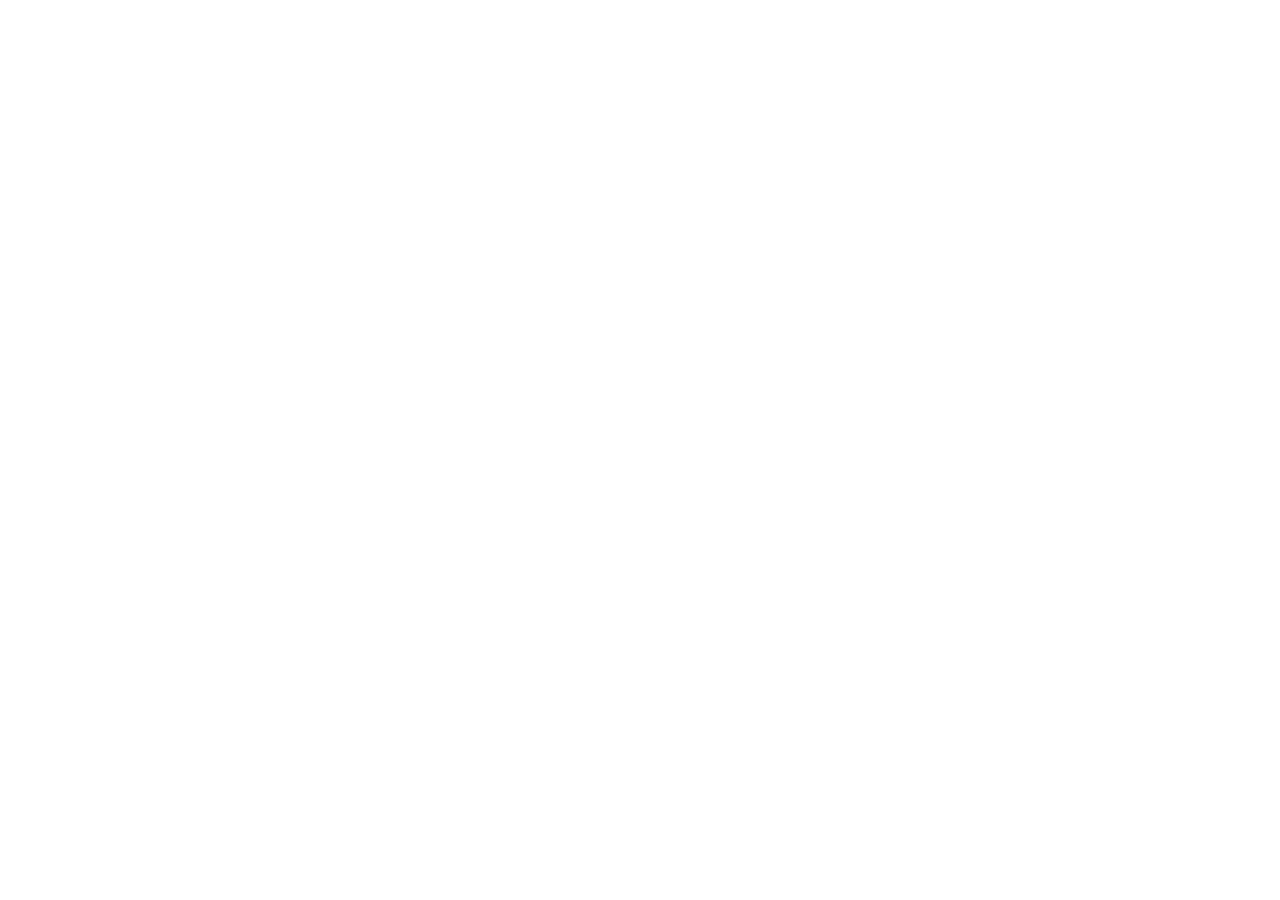
==== FAITH PHOTOGRAPHY/index.html @ b7179d72 "initial commit" ====
<!DOCTYPE html>
<html lang="en">
<head>
    <meta charset="UTF-8">
    <meta name="viewport" content="width=device-width, initial-scale=1.0">
    <link rel="stylesheet" href="css/style.css">
    <title>Faith Photography</title>
</head>
<body>
    
</body>
</html>
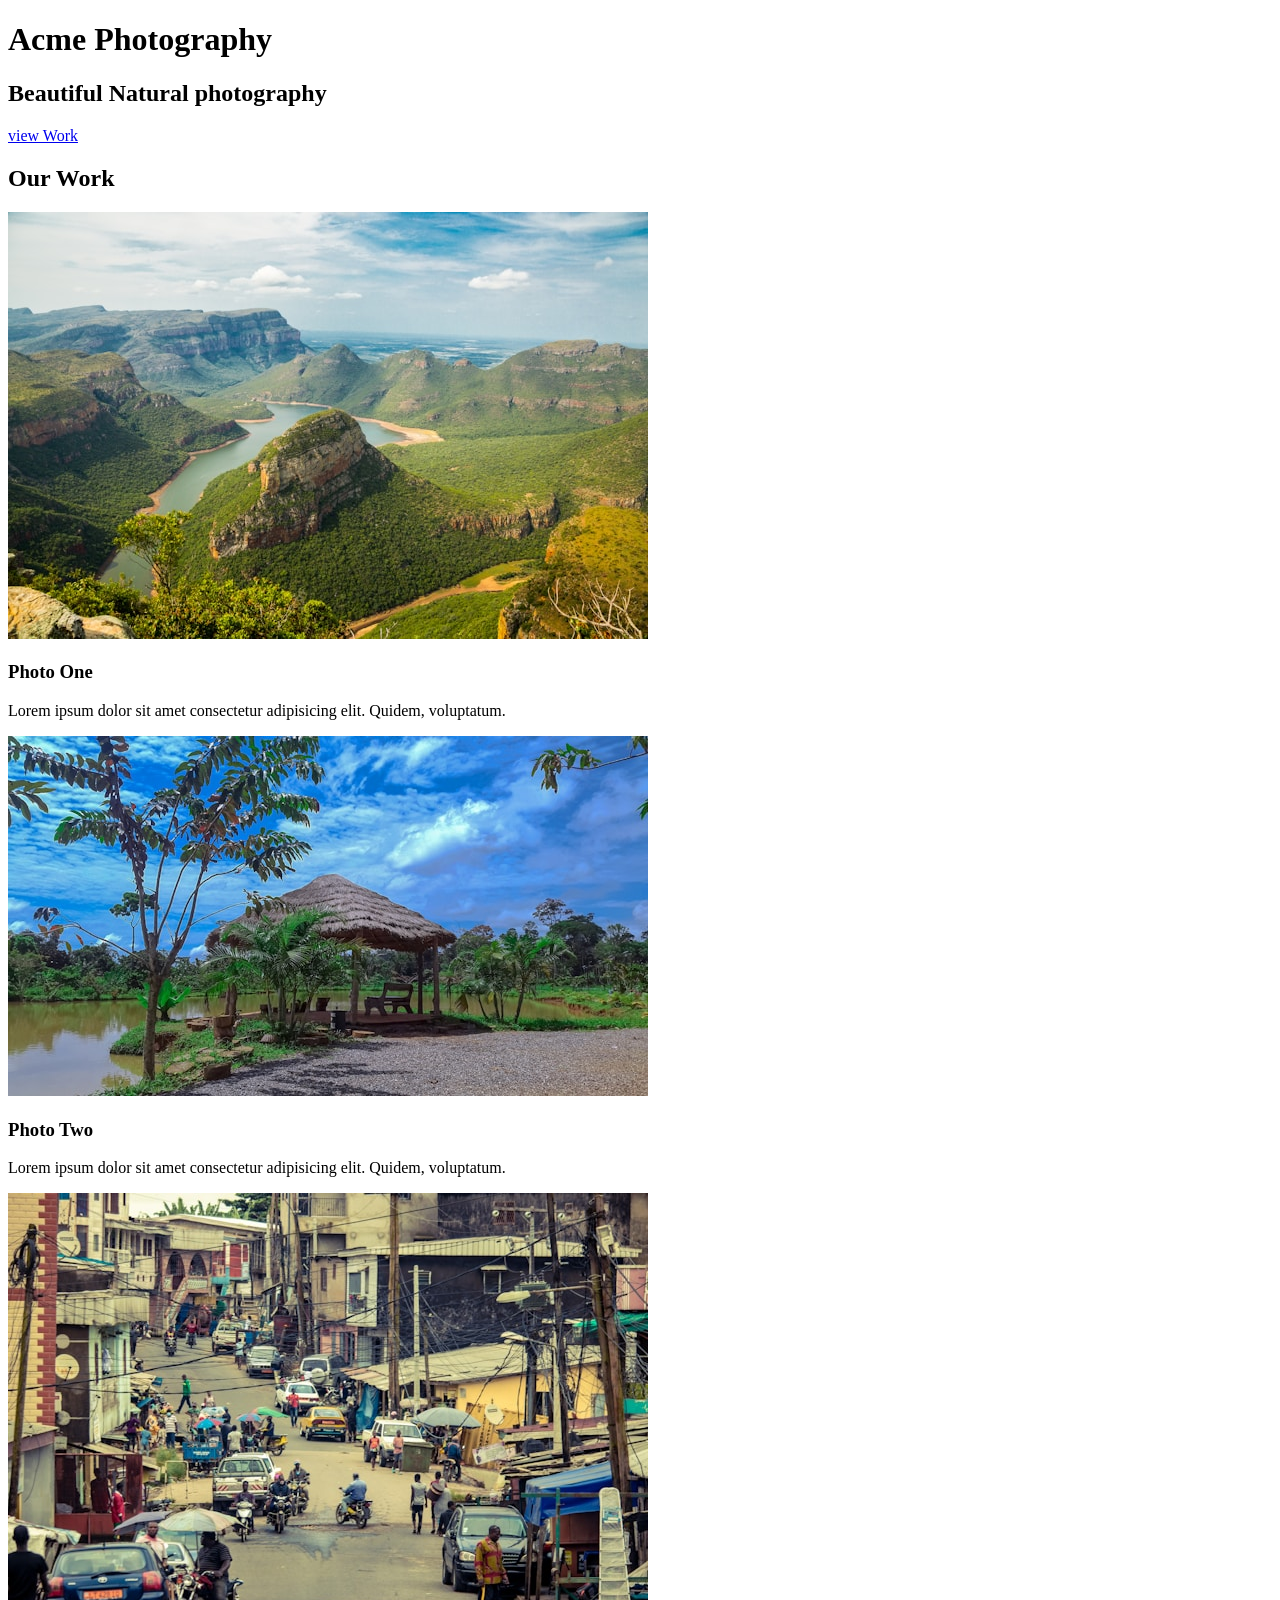
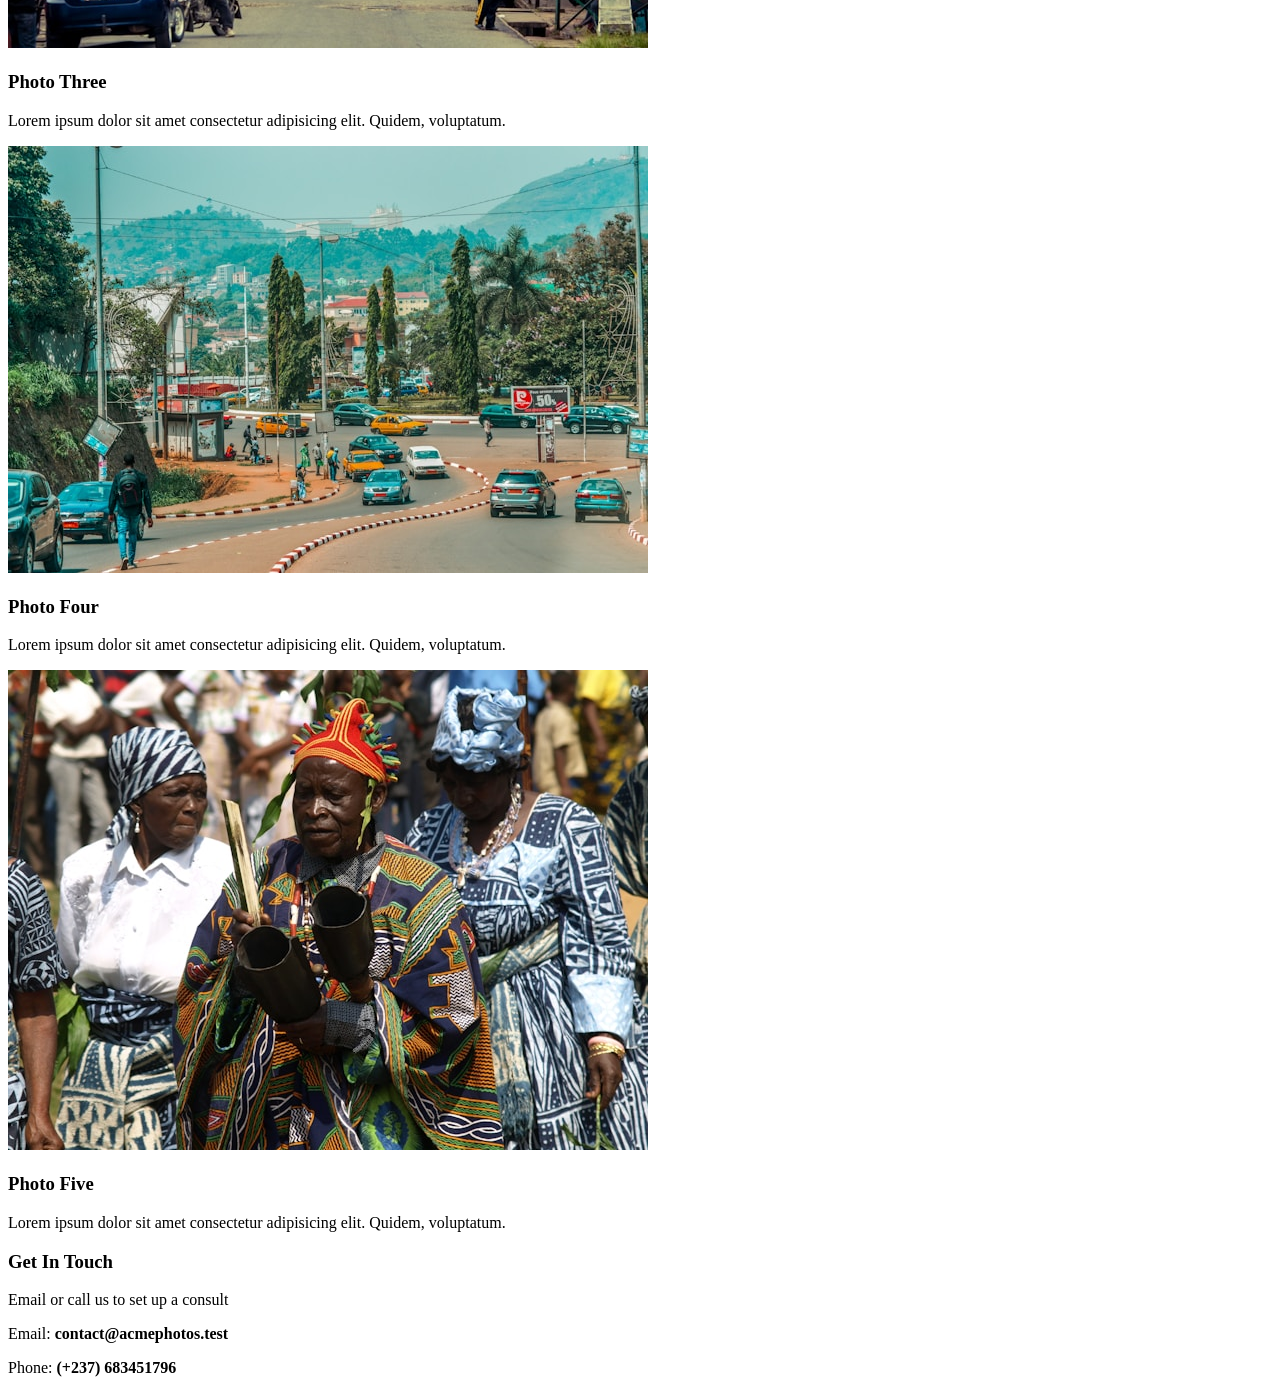
==== commit bc19015d: "new changes" ====
--- a/FAITH PHOTOGRAPHY/index.html
+++ b/FAITH PHOTOGRAPHY/index.html
@@ -4,9 +4,74 @@
     <meta charset="UTF-8">
     <meta name="viewport" content="width=device-width, initial-scale=1.0">
     <link rel="stylesheet" href="css/style.css">
-    <title>Faith Photography</title>
+    <title>Acme Photography</title>
 </head>
 <body>
+    <main>
+
+        <div id="landing">
+            <div id="landing-text">
+                <div id="landing-text-inner">
+                    <h1>Acme Photography</h1>
+                    <h2>Beautiful Natural photography</h2>
+                    <a href="#images" class="btn" id="view-work">view Work</a>
+                </div>
+            </div>
+            
+        </div>
+        <div id="landing-image"></div>
+
+        <div id="images">
+            <div id="header">
+                <h2>Our Work</h2>
+            </div>
+
+        </div>
+
+        <img src="pictures/unsplash1.jpg" alt="">
+        <div class="caption" >
+            <h3>Photo One</h3>
+            <p>Lorem ipsum dolor sit amet consectetur adipisicing elit. Quidem, voluptatum.
+            </p>
+        </div>
+        
+        <img src="pictures/unsplash2.jpg" alt="">
+        <div class="caption" >
+            <h3>Photo Two</h3>
+            <p>Lorem ipsum dolor sit amet consectetur adipisicing elit. Quidem, voluptatum.
+            </p>
+        </div>
+        
+        <img src="
+        pictures/edouard-tamba-bZnciM7XIYw-unsplash.jpg" alt="">
+        <div class="caption" >
+            <h3>Photo Three</h3>
+            <p>Lorem ipsum dolor sit amet consectetur adipisicing elit. Quidem, voluptatum.
+            </p>
+        </div>
+        
+        <img src="pictures/ariel-nathan-ada-mbita-xppHOgQBNwU-unsplash.jpg" alt="">
+        <div class="caption" >
+            <h3>Photo Four</h3>
+            <p>Lorem ipsum dolor sit amet consectetur adipisicing elit. Quidem, voluptatum.
+            </p>
+        </div>
+        
+        <img src="pictures/vincent-lockhart-lNrp5eNli1M-unsplash.jpg" alt="">
+        <div class="caption" >
+            <h3>Photo Five</h3>
+            <p>Lorem ipsum dolor sit amet consectetur adipisicing elit. Quidem, voluptatum.
+            </p>
+        </div>
+        
+    </main>
+
+    <footer>
+        <h3>Get In Touch</h3>
+        <p>Email or call us to set up a consult</p>
+        <p>Email: <strong>contact@acmephotos.test</strong></p>
+        <p>Phone: <strong>(+237) 683451796</strong></p>
+    </footer>
     
 </body>
 </html>
